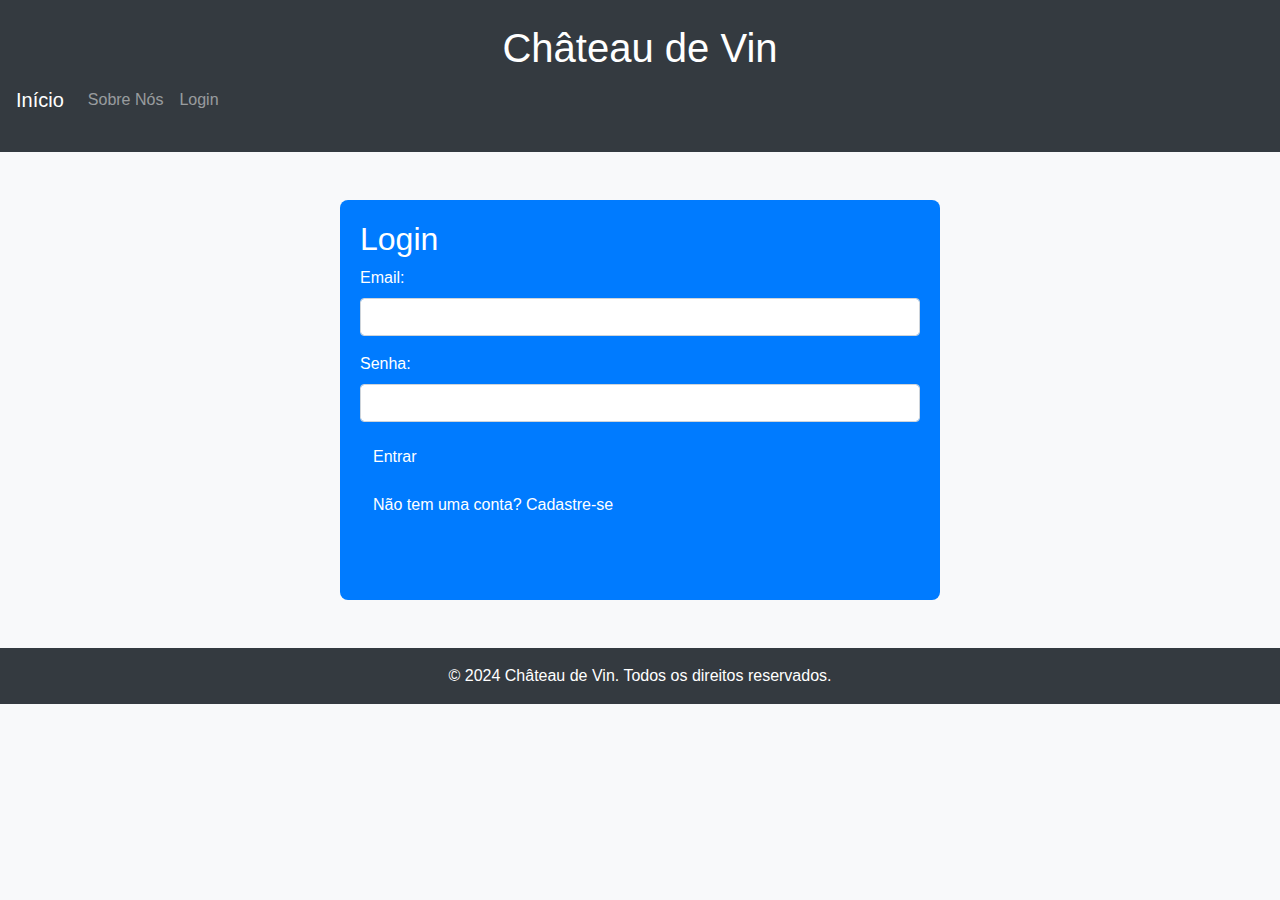
==== login.html @ c51cb3af "Add files via upload" ====
<!DOCTYPE html>
<html lang="pt-BR">
<head>
    <meta charset="UTF-8">
    <meta name="viewport" content="width=device-width, initial-scale=1.0">
    <title>Login - Château de Vin</title>
    <link rel="stylesheet" href="https://stackpath.bootstrapcdn.com/bootstrap/4.5.2/css/bootstrap.min.css">
    <link rel="stylesheet" href="css/login.css">
</head>
<body>
    <!-- Cabeçalho -->
    <header class="bg-dark text-white text-center py-4">
        <h1>Château de Vin</h1>
        <nav class="navbar navbar-expand-lg navbar-dark bg-dark">
            <a class="navbar-brand" href="index.html">Início</a>
            <button class="navbar-toggler" type="button" data-toggle="collapse" data-target="#navbarNav" aria-controls="navbarNav" aria-expanded="false" aria-label="Toggle navigation">
                <span class="navbar-toggler-icon"></span>
            </button>
            <div class="collapse navbar-collapse" id="navbarNav">
                <ul class="navbar-nav">                    
                    <li class="nav-item">
                        <a class="nav-link" href="#">Sobre Nós</a>
                    </li>
                    <li class="nav-item">
                        <a class="nav-link" href="login.html">Login</a>
                    </li>
                </ul>
            </div>
        </nav>
    </header>

    <!-- Formulário de Login e Cadastro -->
    <div class="container my-5">
        <div class="form-container">
            <div class="form-panel left-panel">
                <h2>Login</h2>
                <form id="loginForm">
                    <div class="form-group">
                        <label for="emailLogin">Email:</label>
                        <input type="email" class="form-control" id="emailLogin" required>
                    </div>
                    <div class="form-group">
                        <label for="senhaLogin">Senha:</label>
                        <input type="password" class="form-control" id="senhaLogin" required>
                    </div>
                    <button type="submit" class="btn btn-primary">Entrar</button>
                </form>
                <button class="btn btn-link" id="switchToSignup">Não tem uma conta? Cadastre-se</button>
            </div>

            <div class="form-panel right-panel">
                <h2>Cadastro</h2>
                <form id="signupForm">
                    <div class="form-group">
                        <label for="nomeCadastro">Nome:</label>
                        <input type="text" class="form-control" id="nomeCadastro" required>
                    </div>
                    <div class="form-group">
                        <label for="emailCadastro">Email:</label>
                        <input type="email" class="form-control" id="emailCadastro" required>
                    </div>
                    <div class="form-group">
                        <label for="senhaCadastro">Senha:</label>
                        <input type="password" class="form-control" id="senhaCadastro" required>
                    </div>
                    <div class="form-group">
                        <label for="tipoUsuario">Tipo de Usuário:</label>
                        <select class="form-control" id="tipoUsuario" required>
                            <option value="usuario">Usuário</option>
                            <option value="administrador">Administrador</option>
                        </select>
                    </div>
                    <button type="submit" class="btn btn-success">Cadastrar</button>
                </form>
                <button class="btn btn-link" id="switchToLogin">Já tem uma conta? Faça login</button>
            </div>
        </div>
    </div>

    <!-- Rodapé -->
    <footer class="bg-dark text-white text-center py-3">
        <p>© 2024 Château de Vin. Todos os direitos reservados.</p>
    </footer>

    <!-- Scripts -->
    <script src="https://code.jquery.com/jquery-3.5.1.min.js"></script>
    <script src="https://stackpath.bootstrapcdn.com/bootstrap/4.5.2/js/bootstrap.bundle.min.js"></script>
    <script src="js/login.js"></script>
</body>
</html>
---- css/login.css ----
/* Estilos gerais */
body {
    background-color: #f8f9fa;
    font-family: Arial, sans-serif;
    margin: 0;
    padding: 0;
}

/* Estilos do cabeçalho e rodapé */
header, footer {
    background-color: #343a40;
    color: #ffffff;
}

header h1 {
    font-size: 2.5rem;
    margin-bottom: 0;
}

footer p {
    margin-bottom: 0;
}

/* Estilos dos formulários de login e cadastro */
.form-container {
    position: relative;
    width: 100%;
    max-width: 600px;
    margin: auto;
    overflow: hidden;
    border-radius: 8px;
    height: 400px;
    display: flex;
    transition: height 0.6s ease;
}

.form-panel {
    width: 100%;
    padding: 20px;
    box-sizing: border-box;
    position: absolute;
    top: 0;
    left: 0;
    height: 100%;
    transition: transform 0.6s ease, opacity 0.6s ease;
}

.left-panel {
    background: #007bff;
    color: #fff;
    z-index: 1;
    transform: translateX(0%);
}

.right-panel {
    background: #28a745;
    color: #fff;
    transform: translateX(100%);
    opacity: 0;
    z-index: 0;
}

/* Transições entre os painéis */
.form-container.active .left-panel {
    transform: translateX(-100%);
    /*opacity: 0;*/
    z-index: 0;
}

.form-container.active .right-panel {
    transform: translateX(0%);
    opacity: 1;
    z-index: 1;
}

/* Estilo dos botões de alternância */
.btn-link {
    margin-top: 10px;
    display: block;
    color: #fff;
    text-decoration: none;
}

.btn-link:hover {
    text-decoration: underline;
}
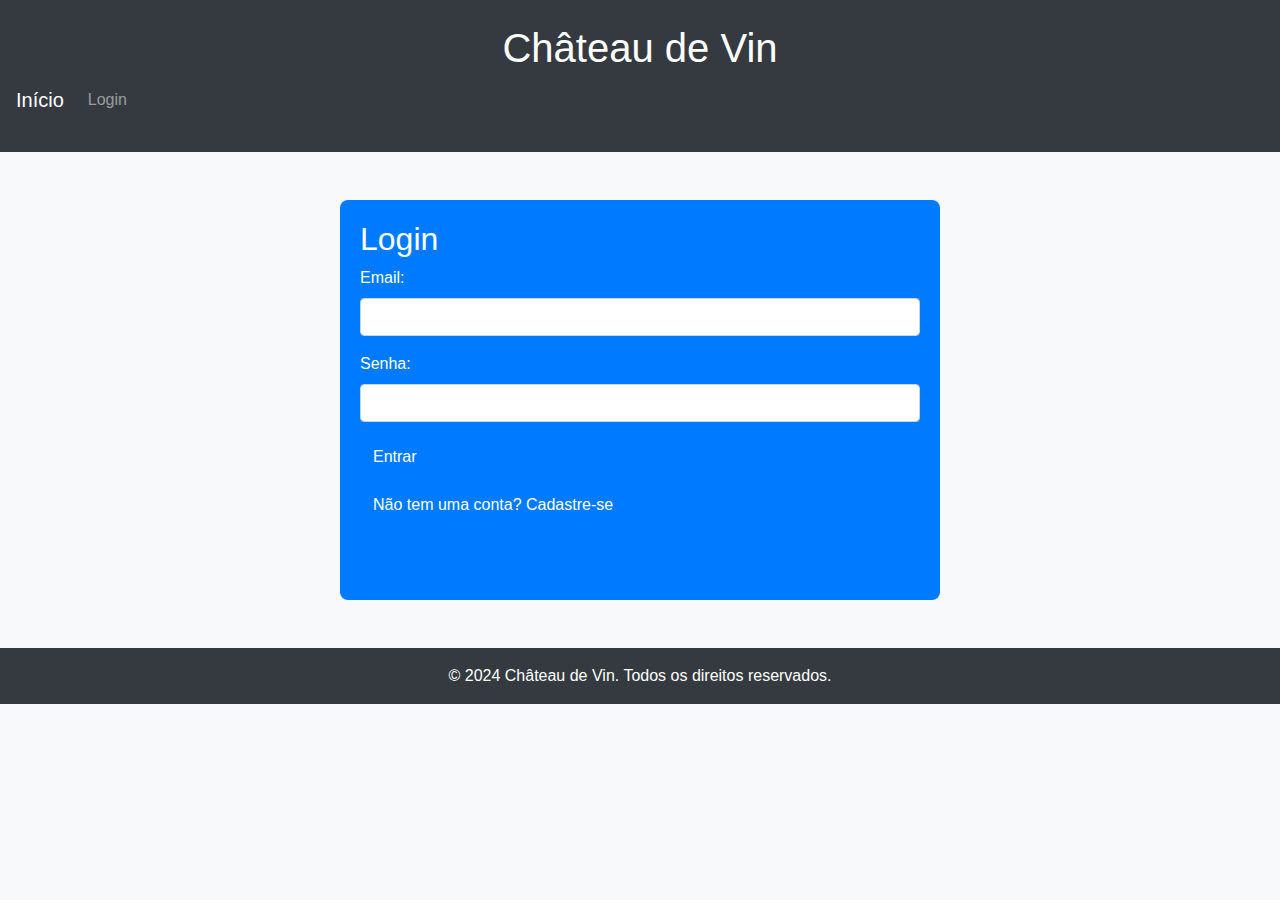
==== commit bc1f403b: "Update login.html" ====
--- a/login.html
+++ b/login.html
@@ -18,9 +18,9 @@
             </button>
             <div class="collapse navbar-collapse" id="navbarNav">
                 <ul class="navbar-nav">                    
-                    <li class="nav-item">
+                    <!--li class="nav-item">
                         <a class="nav-link" href="#">Sobre Nós</a>
-                    </li>
+                </li-->
                     <li class="nav-item">
                         <a class="nav-link" href="login.html">Login</a>
                     </li>
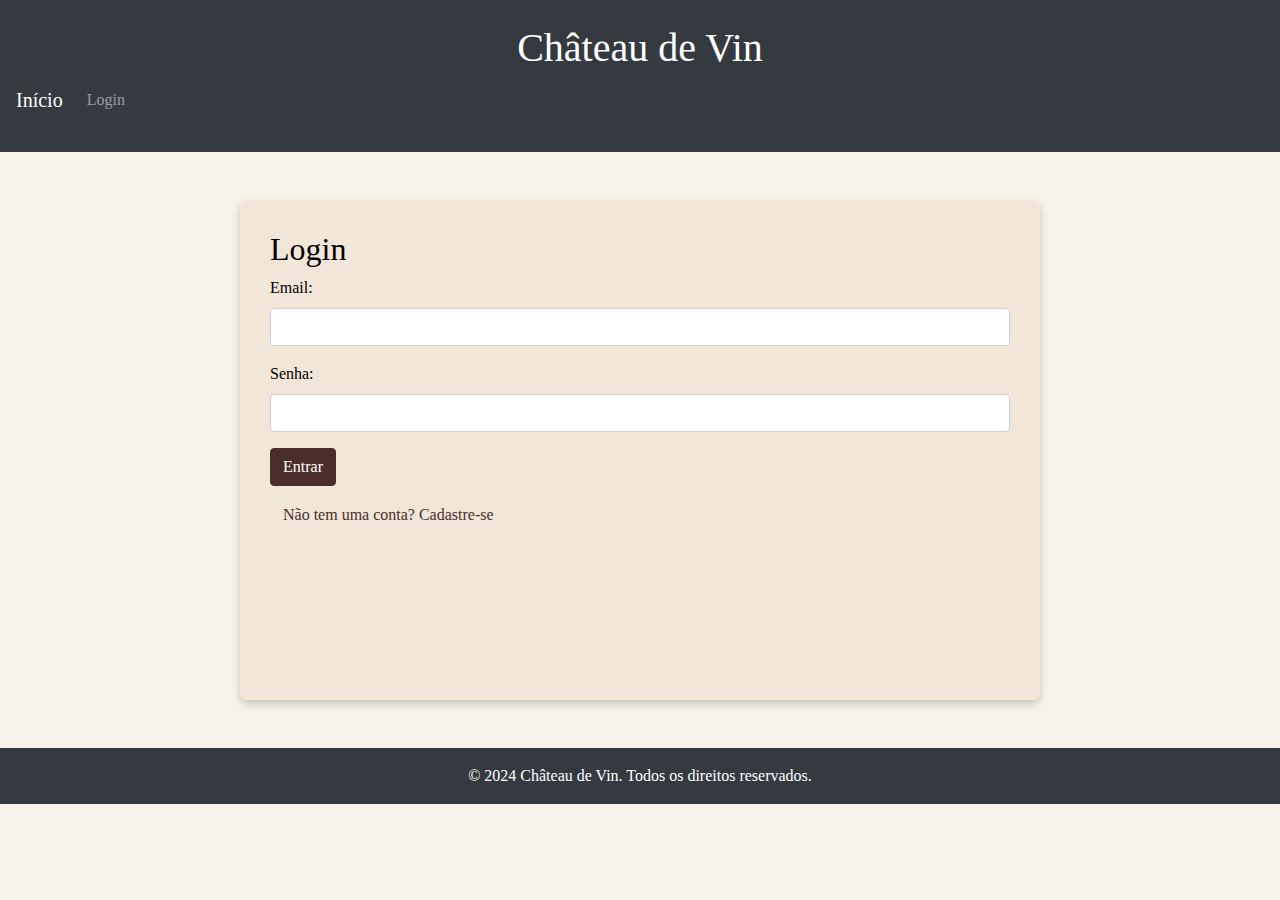
==== commit d1790c83: "Update login.html" ====
--- a/login.html
+++ b/login.html
@@ -86,5 +86,6 @@
     <script src="https://code.jquery.com/jquery-3.5.1.min.js"></script>
     <script src="https://stackpath.bootstrapcdn.com/bootstrap/4.5.2/js/bootstrap.bundle.min.js"></script>
     <script src="js/login.js"></script>
+    <script src="js/autenticacao.js"></script>
 </body>
 </html>
--- a/css/login.css
+++ b/css/login.css
@@ -1,20 +1,21 @@
 /* Estilos gerais */
 body {
-    background-color: #f8f9fa;
-    font-family: Arial, sans-serif;
+    background-color: #f8f3e9; /* Creme claro para um fundo suave */
+    font-family: 'Georgia', serif; /* Fonte clássica e sofisticada */
     margin: 0;
     padding: 0;
 }
 
 /* Estilos do cabeçalho e rodapé */
 header, footer {
-    background-color: #343a40;
+    background-color: #4b2e2a; /* Marrom escuro */
     color: #ffffff;
 }
 
 header h1 {
     font-size: 2.5rem;
     margin-bottom: 0;
+    font-family: 'Georgia', serif;
 }
 
 footer p {
@@ -25,18 +26,19 @@
 .form-container {
     position: relative;
     width: 100%;
-    max-width: 600px;
+    max-width: 800px;
     margin: auto;
     overflow: hidden;
     border-radius: 8px;
-    height: 400px;
+    height: 500px;
     display: flex;
     transition: height 0.6s ease;
+    box-shadow: 0 4px 8px rgba(0, 0, 0, 0.2); /* Sombra mais pronunciada */
 }
 
 .form-panel {
     width: 100%;
-    padding: 20px;
+    padding: 30px;
     box-sizing: border-box;
     position: absolute;
     top: 0;
@@ -46,15 +48,15 @@
 }
 
 .left-panel {
-    background: #007bff;
-    color: #fff;
+    background: #f2e6d8; /* Creme suave */
+    color: #000000; /* Texto escuro para contraste */
     z-index: 1;
     transform: translateX(0%);
 }
 
 .right-panel {
-    background: #28a745;
-    color: #fff;
+    background: #f2e6d8; /* Creme suave */
+    color: #000000; /* Texto escuro para contraste */
     transform: translateX(100%);
     opacity: 0;
     z-index: 0;
@@ -63,7 +65,7 @@
 /* Transições entre os painéis */
 .form-container.active .left-panel {
     transform: translateX(-100%);
-    /*opacity: 0;*/
+    opacity: 0;
     z-index: 0;
 }
 
@@ -77,10 +79,31 @@
 .btn-link {
     margin-top: 10px;
     display: block;
-    color: #fff;
+    color: #4b2e2a; /* Cor do texto do botão para harmonizar */
     text-decoration: none;
 }
 
 .btn-link:hover {
     text-decoration: underline;
 }
+
+/* Estilo dos botões */
+.btn-primary {
+    background-color: #4b2e2a; /* Consistência com o cabeçalho e rodapé */
+    border-color: #4b2e2a;
+}
+
+.btn-primary:hover {
+    background-color: #3a231e;
+    border-color: #3a231e;
+}
+
+.btn-success {
+    background-color: #4b2e2a; /* Marrom suave para harmonizar */
+    border-color: #4b2e2a;
+}
+
+.btn-success:hover {
+    background-color: #3a231e;
+    border-color: #3a231e;
+}
